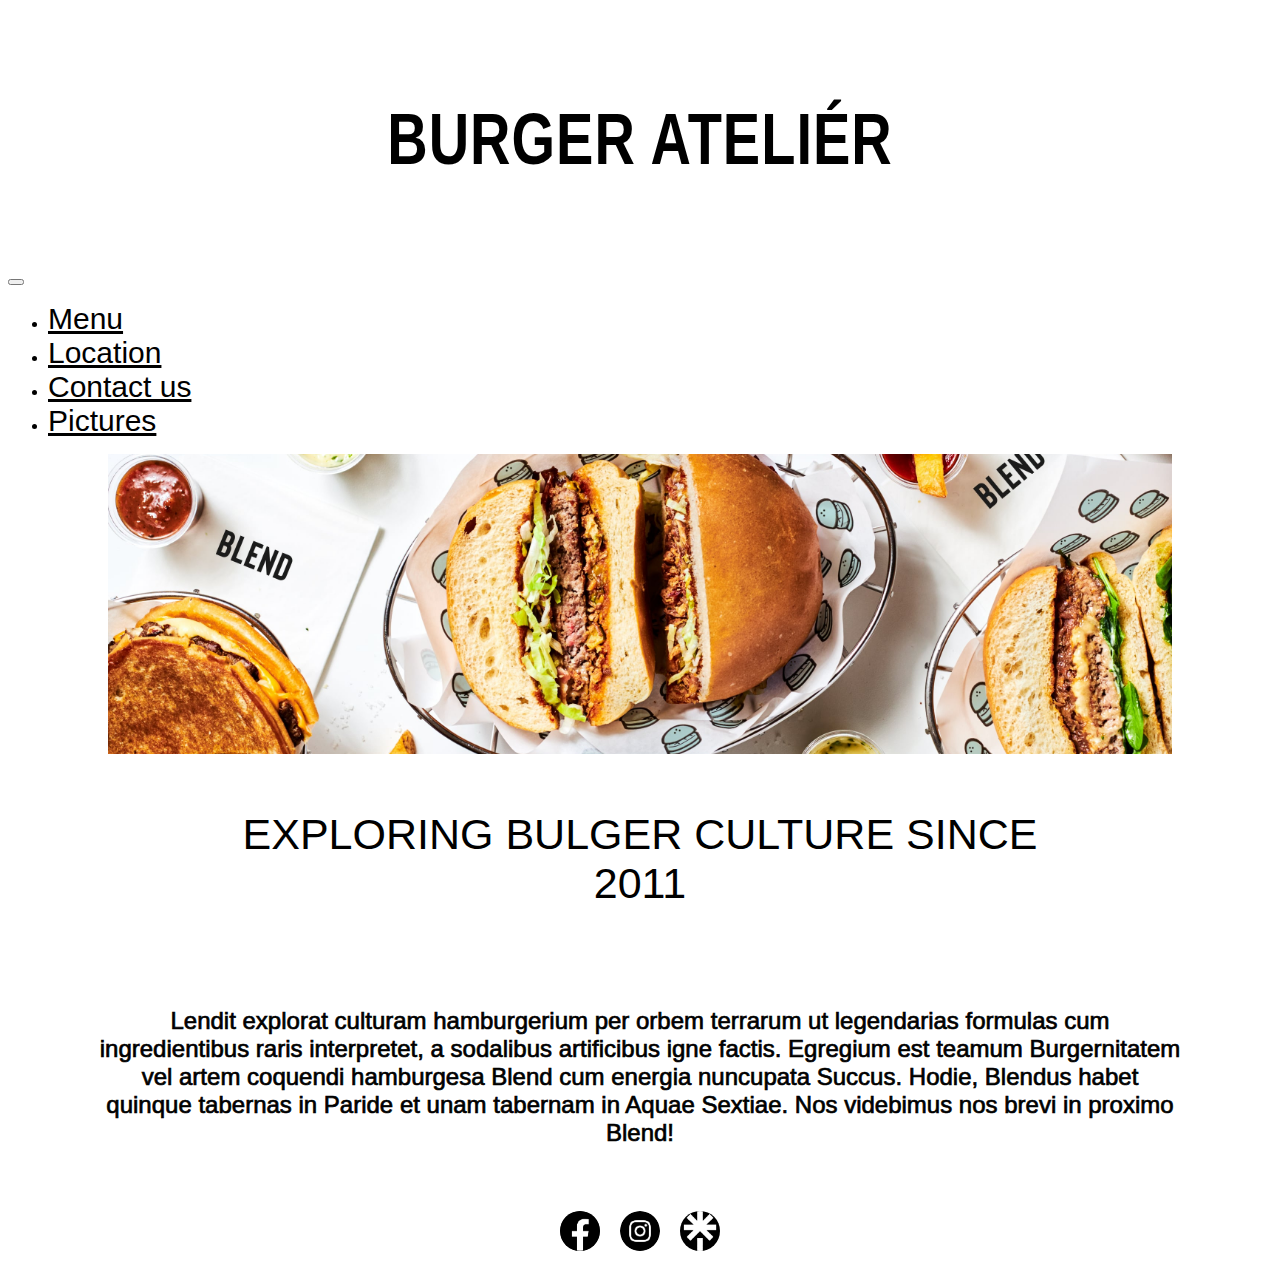
==== index.html @ 8571415c "index and menu finished" ====
<!doctype html>
<html lang="en">
  <head>
    <meta charset="utf-8">
    <meta name="viewport" content="width=device-width, initial-scale=1">
    <title>Burger Ateliér</title>
    <link href="https://cdn.jsdelivr.net/npm/bootstrap@5.3.2/dist/css/bootstrap.min.css" rel="stylesheet" integrity="sha384-T3c6CoIi6uLrA9TneNEoa7RxnatzjcDSCmG1MXxSR1GAsXEV/Dwwykc2MPK8M2HN" crossorigin="anonymous">
    <link href="main.css" rel="stylesheet" type="text/css">
</head>
  <body>
    <div class="head">
        <h1><a href="index.html">BURGER ATELIÉR</a></h1>
    </div>
    <div class="header">
        <nav class="navbar navbar-expand-lg">
            <div class="container-fluid justify-content-between">
                
                <!-- Toggler/collapsible Button for mobile view -->
                <button class="navbar-toggler" type="button" data-bs-toggle="collapse" 
                        data-bs-target="#navbarResponsive" aria-controls="navbarResponsive" 
                        aria-expanded="false" aria-label="Toggle navigation">
                    <span class="navbar-toggler-icon"></span>
                </button>
    
                <!-- Navbar links -->
                <div class="collapse navbar-collapse" id="navbarResponsive">
                    <!-- Center items -->
                    <ul class="navbar-nav mx-auto">
                        <li class="nav-item">
                            <a class="nav-link" href="menu.html">Menu</a>
                        </li>
                        <li class="nav-item">
                            <a class="nav-link" href="#">Location</a>
                        </li>
                        <li class="nav-item">
                            <a class="nav-link" href="contact.html">Contact us</a>
                        </li>
                        <li class="nav-item">
                            <a class="nav-link" href="#">Pictures</a>
                        </li>
                    </ul>
                </div>
            </div>
        </nav>
    </div>
    
    <div class = "logo">
        <img src="pictures/test_logo.jpeg" alt="Logo">
    </div>

    <div class="burger-text">
        <h2>EXPLORING BULGER CULTURE SINCE <br> 2011 </h2>
    </div>
    <div class="history-block">
        <p>
            Lendit explorat culturam hamburgerium per orbem terrarum ut legendarias formulas cum ingredientibus raris interpretet, a sodalibus artificibus igne factis. Egregium est teamum Burgernitatem vel artem coquendi hamburgesa Blend cum energia nuncupata Succus. Hodie, Blendus habet quinque tabernas in Paride et unam tabernam in Aquae Sextiae. Nos videbimus nos brevi in proximo Blend!
        </p>
    </div>

    <footer>
        <div class="footer-container">
          <div class="social-icons">
            <a href="https://www.facebook.com/profile.php?id=61553385055670" target="_blank"><img src="pictures/facebook_icon.png" alt="Facebook"></a>
            <a href="https://www.instagram.com/burgeratelier/" target="_blank"><img src="pictures/instagram_icon.png" alt="Instagram"></a>
            <a href="https://l.facebook.com/l.php?u=https%3A%2F%2Flinktr.ee%2Fburgeratelier%3Ffbclid%3DIwAR17xxe9Kx7H_q-2rs1Njg72mYBB1C3CKdGrD5TphWrRk_N9sjRg1ttoL7s&h=AT3imqvihuPYZsE1CK614ztshZ5wx9M25t2qYFsLu6nI3tfp7FdQXDojZExz6yYcFk2msrfz9EkWK8uo3JegLmPk2kQrLMT7h7iwTAeT_QfYWo-udK8xBiQpPvZGPOXaq3GiteHoLwym6P07l0WmaU5cgHE" target="_blank"><img src="pictures/linktree_icon.png" alt="Linktree"></a>
          </div>
        </div>
      </footer>
  </body>
</html>
---- main.css ----
.head{
    text-align: center;
    padding: 40px;
}
.head h1 a {
    color: inherit; /* Inherit the color from its parent element */
    text-decoration: none; /* Remove underline */
}
.nav-link {
    font-family: Bison, sans-serif;
    font-size: 30px; /* Adjust the font size as needed */
    color: black;
}
.nav-item {
    margin-right: 30px; /* Adjust the margin between each item as needed */
}

.logo {
    text-align: center; /* Center the logo */
    padding-left: 100px; /* Add padding of 40 pixels on all sides */
    padding-right: 100px; /* Add padding of 40 pixels on all sides */
    overflow: hidden; /* Hide overflowing content */
    width: calc(100%-200);
    height: 300px;
}
.logo img {
    width: 100%;
    height: 100%;
    object-fit: cover; /* Crop the image to cover the entire container */
    object-position: center; /* Center the image within the container */
}

.burger-text{
    text-align: center;
}
.history-block{
    text-align: center;
    padding-left: 90px;
    padding-right: 90px;
    padding-top: 20px;
    padding-bottom: 20px;


}
.menu-pic{
    text-align: center;
    padding: 20 80px;

}

/* Footer styles */
footer {
    padding: 20px 0; /* Padding for top and bottom */
  }
  
  .footer-container {
    max-width: 1200px; /* Maximum width of the footer content */
    margin: 0 auto; /* Center the footer content */
  }
  
  .social-icons {
    display: flex; /* Display the icons in a row */
    justify-content: center; /* Center the icons horizontally */
  }
  
  .social-icons a {
    margin: 0 10px; /* Margin between each social icon */
  }
  
  .social-icons img {
    width: 40px; /* Set the width of the icons */
    height: 40px; /* Set the height of the icons */
    background-color: black;
    border-radius: 50%;
  }
  
h1{
    font-size: 56px;
    font-weight: bold;
    font-family: Bison, sans-serif;
    transform: scaleY(1.3);
    letter-spacing: 1px;
    padding: 20px;
}
h2{
    font-size: 43px;
    font-weight: 525;
    font-family: Bison, sans-serif;
    padding: 20px;
}
p{
    text-align: center;
    -webkit-text-stroke-width: 0.7px;
    font-family: Bison, sans-serif;
    font-size: 24px;
}
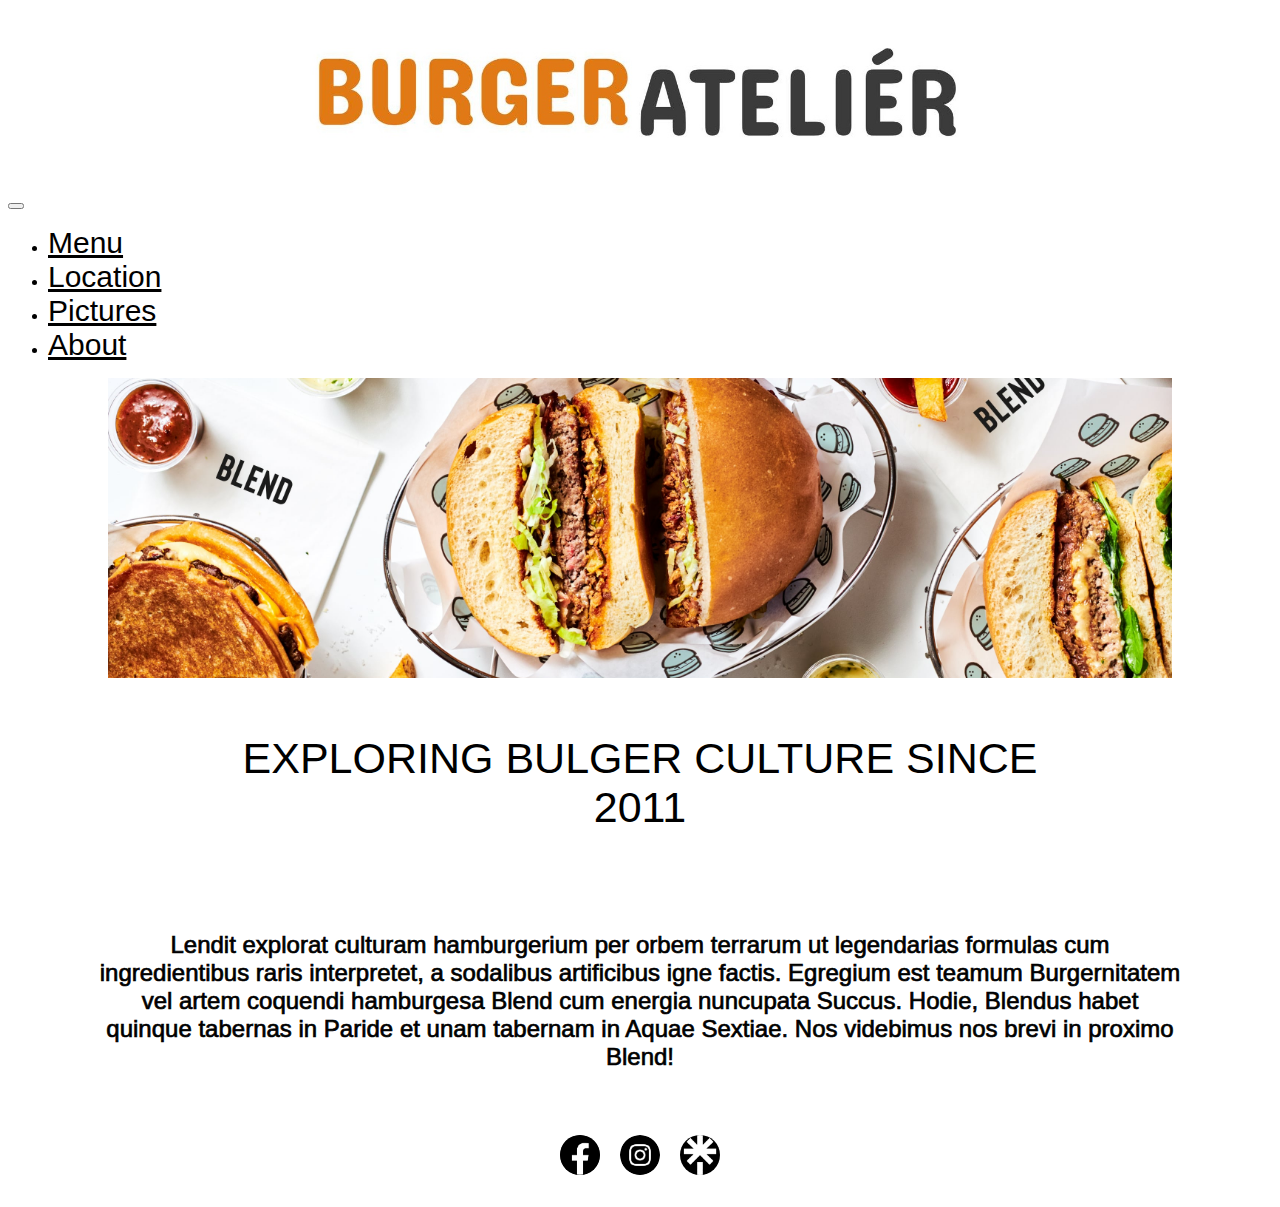
==== commit 6611cfe3: "javascript and rm of contact us page" ====
--- a/index.html
+++ b/index.html
@@ -9,7 +9,7 @@
 </head>
   <body>
     <div class="head">
-        <h1><a href="index.html">BURGER ATELIÉR</a></h1>
+        <a href="index.html"><img src="pictures/name_logo.jpeg" alt="logo"></a>
     </div>
     <div class="header">
         <nav class="navbar navbar-expand-lg">
@@ -30,13 +30,13 @@
                             <a class="nav-link" href="menu.html">Menu</a>
                         </li>
                         <li class="nav-item">
-                            <a class="nav-link" href="#">Location</a>
+                            <a class="nav-link" href="location.html">Location</a>
                         </li>
                         <li class="nav-item">
-                            <a class="nav-link" href="contact.html">Contact us</a>
+                            <a class="nav-link" href="pictures.html">Pictures</a>
                         </li>
                         <li class="nav-item">
-                            <a class="nav-link" href="#">Pictures</a>
+                            <a class="nav-link" href="about.html">About</a>
                         </li>
                     </ul>
                 </div>
@@ -66,5 +66,7 @@
           </div>
         </div>
       </footer>
+        <script src="https://cdn.jsdelivr.net/npm/bootstrap@5.3.2/dist/js/bootstrap.bundle.min.js" integrity="sha384-C6RzsynM9kWDrMNeT87bh95OGNyZPhcTNXj1NW7RuBCsyN/o0jlpcV8Qyq46cDfL" crossorigin="anonymous"></script>
+
   </body>
 </html>
--- a/main.css
+++ b/main.css
@@ -2,7 +2,12 @@
     text-align: center;
     padding: 40px;
 }
-.head h1 a {
+.head img {
+    height: 100px; /* Maintain aspect ratio */
+    width: auto;
+
+}
+.head h1 a, h3 a {
     color: inherit; /* Inherit the color from its parent element */
     text-decoration: none; /* Remove underline */
 }
@@ -48,6 +53,29 @@
 
 }
 
+.map {
+    padding-top: 20px; /* Add padding from the top */
+    padding-left: 80px; /* Add padding from the left */
+}
+
+
+.map .map-content .contact-info a {
+    text-decoration: none; /* Remove underline from links */
+    color: inherit; /* Inherit the color from its parent element */
+}
+.map-content {
+    display: flex;
+}
+
+.map-content iframe {
+    margin-right: 40px; /* Add margin between map and contact info */
+}
+
+.logo-pic{
+    text-align: center;
+}
+
+
 /* Footer styles */
 footer {
     padding: 20px 0; /* Padding for top and bottom */
@@ -89,8 +117,67 @@
     padding: 20px;
 }
 p{
-    text-align: center;
     -webkit-text-stroke-width: 0.7px;
     font-family: Bison, sans-serif;
     font-size: 24px;
-}+}
+
+.gallery {
+    display: grid;
+    grid-template-rows: repeat(auto-fit, minmax(50px, 1fr));
+    grid-gap: 10px;
+    justify-items: center;
+  }
+  
+  .gallery img {
+    width: 250px;
+    height: 250px;
+    cursor: pointer;
+  }
+  
+  .overlay {
+    display: none;
+    position: fixed;
+    top: 0;
+    left: 0;
+    width: 100%;
+    height: 100%;
+    background-color: rgba(0, 0, 0, 0.7);
+    z-index: 2;
+    text-align: center;
+  }
+  
+  .overlay-image {
+    max-width: 80%;
+    max-height: 80%;
+    margin-top: 5%;
+  }
+  
+  .prev, .next {
+    cursor: pointer;
+    color: white;
+    font-size: 30px;
+    position: absolute;
+    top: 50%;
+    transform: translateY(-50%);
+  }
+  
+  .prev {
+    left: 10%;
+  }
+  
+  .next {
+    right: 10%;
+  }
+  
+  /* Add bottom padding to each row */
+.row {
+    margin-bottom: 20px; /* Adjust the space between rows */
+  }
+  
+  /* Add space between images within a row */
+  .col {
+    padding-right: 10px; /* Adjust the space between images within a row */
+    padding-bottom: 0px; /* Adjust the space below each image */
+  }
+  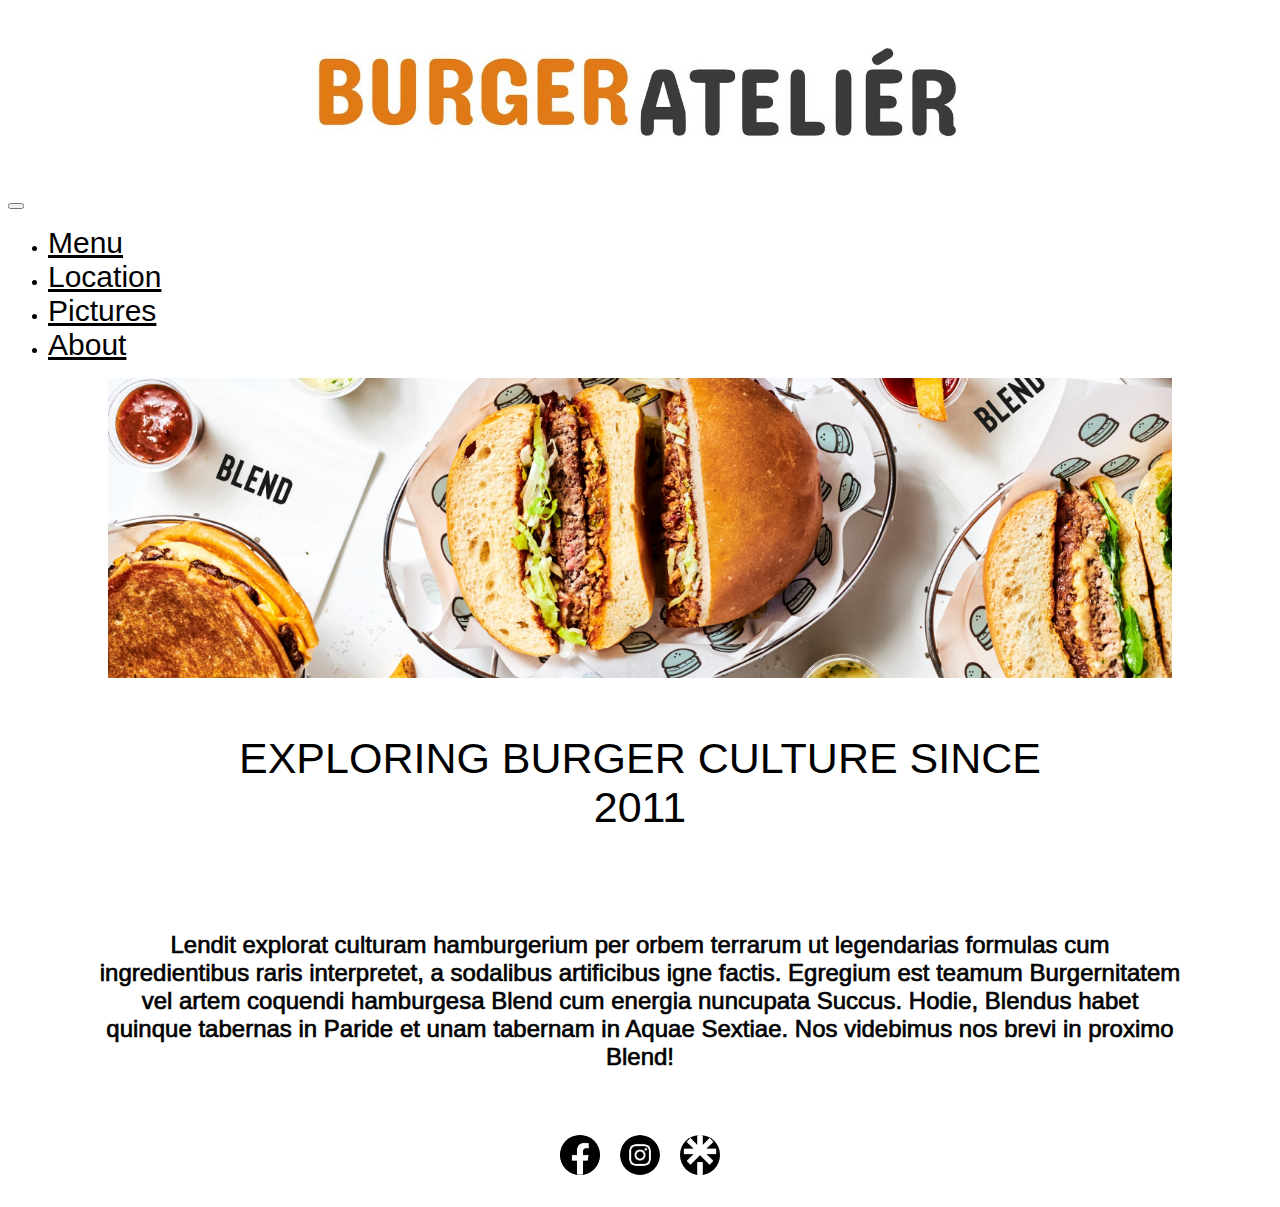
==== commit cd68c31d: "translate function" ====
--- a/index.html
+++ b/index.html
@@ -49,7 +49,7 @@
     </div>
 
     <div class="burger-text">
-        <h2>EXPLORING BULGER CULTURE SINCE <br> 2011 </h2>
+        <h2>EXPLORING BURGER CULTURE SINCE <br> 2011 </h2>
     </div>
     <div class="history-block">
         <p>
--- a/main.css
+++ b/main.css
@@ -7,6 +7,13 @@
     width: auto;
 
 }
+@media screen and (max-width: 660px) {
+    .head img {
+        width: calc(100vw - 20px); /* Width of screen minus 20px */
+        max-width: 100%; /* Ensure image doesn't exceed screen width */
+        height: auto;
+    }
+    }
 .head h1 a, h3 a {
     color: inherit; /* Inherit the color from its parent element */
     text-decoration: none; /* Remove underline */
@@ -53,6 +60,16 @@
 
 }
 
+.menu-pic img {
+    width: 800px; /* Adjust the width as needed */
+    height: auto; /* Maintain aspect ratio */
+}
+@media screen and (max-width: 800px) {
+.menu-pic img {
+    width: calc(100vw - 20px); /* Width of screen minus 20px */
+    max-width: 100%; /* Ensure image doesn't exceed screen width */
+}
+}
 .map {
     padding-top: 20px; /* Add padding from the top */
     padding-left: 80px; /* Add padding from the left */
@@ -60,8 +77,10 @@
 
 
 .map .map-content .contact-info a {
-    text-decoration: none; /* Remove underline from links */
     color: inherit; /* Inherit the color from its parent element */
+}
+.map .map-content .contact-info p {
+    font-size: 20px;
 }
 .map-content {
     display: flex;
@@ -180,4 +199,56 @@
     padding-right: 10px; /* Adjust the space between images within a row */
     padding-bottom: 0px; /* Adjust the space below each image */
   }
-  +  
+
+  .container {
+    max-width: 800px;
+    margin: 0 auto;
+    padding: 20px;
+  }
+  
+  .section {
+    text-align: center;
+  }
+  
+  .section h2 {
+    font-size: 24px;
+    margin-bottom: 10px;
+  }
+  
+  .section p {
+    font-size: 16px;
+    line-height: 1.6;
+    margin-bottom: 20px;
+  }
+  
+  .image-container {
+    display: flex;
+    justify-content: center;
+    margin-bottom: 20px;
+  }
+  
+  .image-container img {
+    max-width: 200px;
+    margin: 0 10px;
+  }
+  
+  #languageSwitch {
+    position: absolute;
+    top: 10px;
+    right: 10px;
+    display: flex;
+    align-items: center;
+}
+
+#languageSwitch img {
+    width: 30px;
+    height: auto;
+    cursor: pointer;
+}
+
+#languageSwitch span {
+    margin: 0 5px;
+    font-size: 20px;
+    color: #000;
+}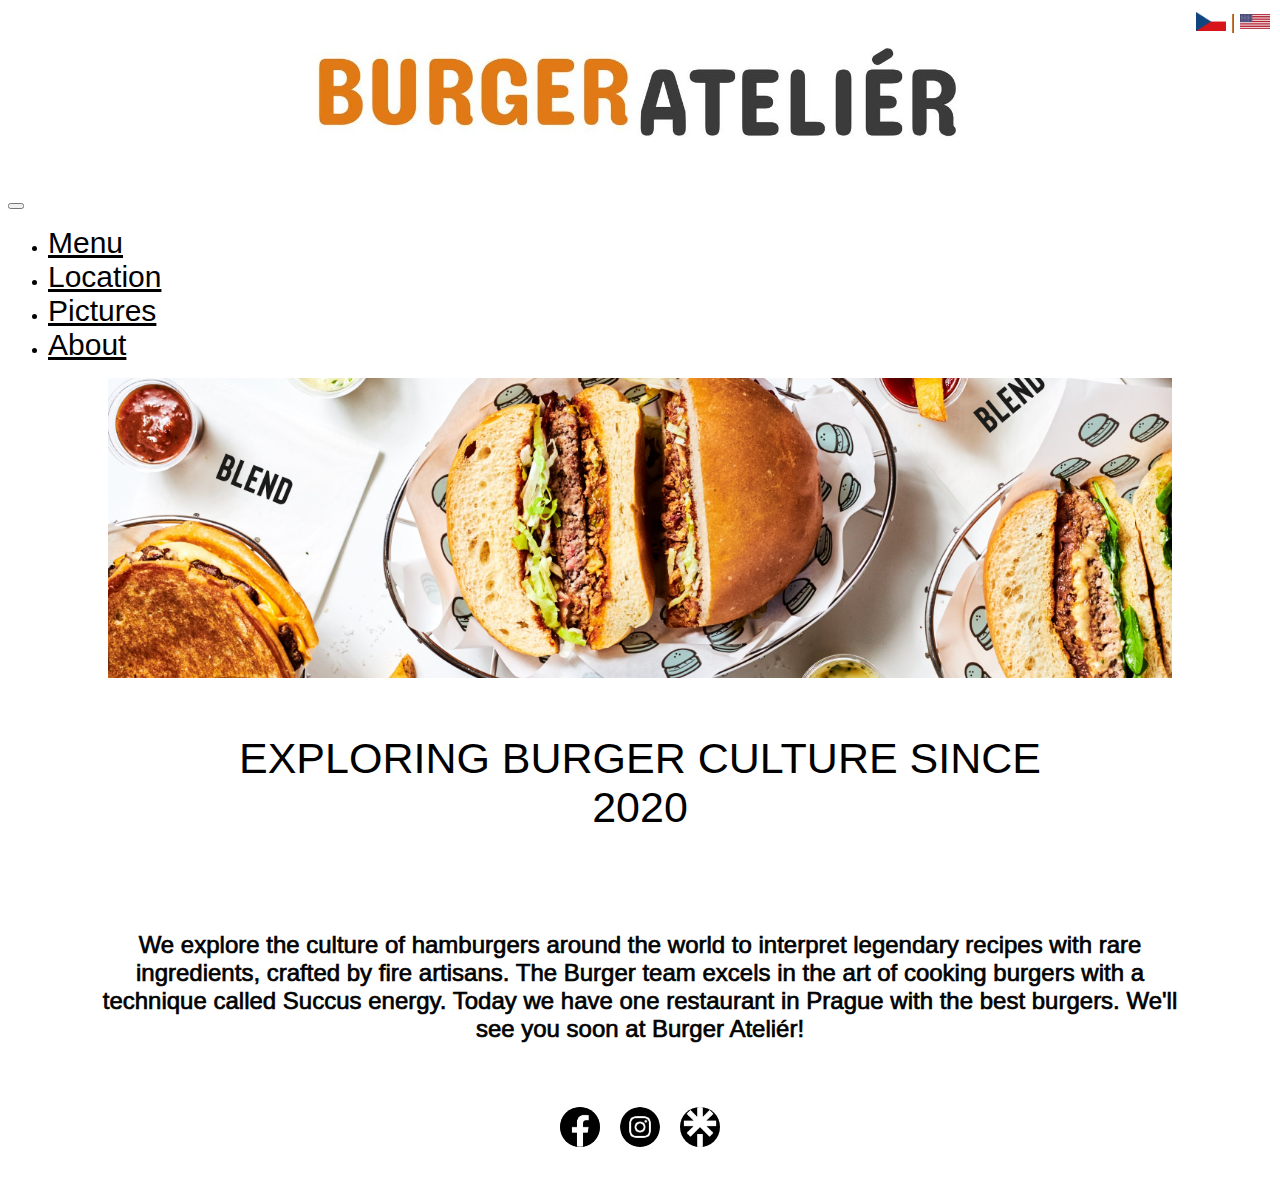
==== commit d4ede621: "final touches" ====
--- a/index.html
+++ b/index.html
@@ -8,6 +8,11 @@
     <link href="main.css" rel="stylesheet" type="text/css">
 </head>
   <body>
+    <div id="languageSwitch">
+        <img src="pictures/cz.png" alt="Czech" onclick="setLang('cz')">
+        <span>|</span>
+        <img src="pictures/us.png" alt="US" onclick="setLang('en')">
+    </div>
     <div class="head">
         <a href="index.html"><img src="pictures/name_logo.jpeg" alt="logo"></a>
     </div>
@@ -47,16 +52,20 @@
     <div class = "logo">
         <img src="pictures/test_logo.jpeg" alt="Logo">
     </div>
-
-    <div class="burger-text">
-        <h2>EXPLORING BURGER CULTURE SINCE <br> 2011 </h2>
+    <div id='text'>
+        <div class="burger-text">
+            <h2 lang='en'>EXPLORING BURGER CULTURE SINCE <br> 2020 </h2>
+            <h2 lang='cz'>PROZKOUMÁVÁNÍ KULTURY HAMBURGERŮ OD <br> 2020</h2>
+        </div>
+        <div class="history-block">
+            <p lang='en'>
+                We explore the culture of hamburgers around the world to interpret legendary recipes with rare ingredients, crafted by fire artisans. The Burger team excels in the art of cooking burgers with a technique called Succus energy. Today we have one restaurant in Prague with the best burgers. We'll see you soon at Burger Ateliér!
+            </p>
+            <p lang='cz'>
+                Prozkoumáváme kulturu hamburgerů po celém světě, abychom interpretovali legendární recepty s vzácnými ingrediencemi, vytvořené ohnivými umělci. Tým Burgeru exceluje v umění vaření burgerů pomocí techniky nazývané energie Succus. Dnes máme jeden restauraci v Praze s nejlepšími hamburgery. Brzy vás uvidíme v Burger Ateliér!
+            </p>
+        </div>
     </div>
-    <div class="history-block">
-        <p>
-            Lendit explorat culturam hamburgerium per orbem terrarum ut legendarias formulas cum ingredientibus raris interpretet, a sodalibus artificibus igne factis. Egregium est teamum Burgernitatem vel artem coquendi hamburgesa Blend cum energia nuncupata Succus. Hodie, Blendus habet quinque tabernas in Paride et unam tabernam in Aquae Sextiae. Nos videbimus nos brevi in proximo Blend!
-        </p>
-    </div>
-
     <footer>
         <div class="footer-container">
           <div class="social-icons">
@@ -67,6 +76,6 @@
         </div>
       </footer>
         <script src="https://cdn.jsdelivr.net/npm/bootstrap@5.3.2/dist/js/bootstrap.bundle.min.js" integrity="sha384-C6RzsynM9kWDrMNeT87bh95OGNyZPhcTNXj1NW7RuBCsyN/o0jlpcV8Qyq46cDfL" crossorigin="anonymous"></script>
-
+        <script src="lang.js"></script>
   </body>
 </html>
